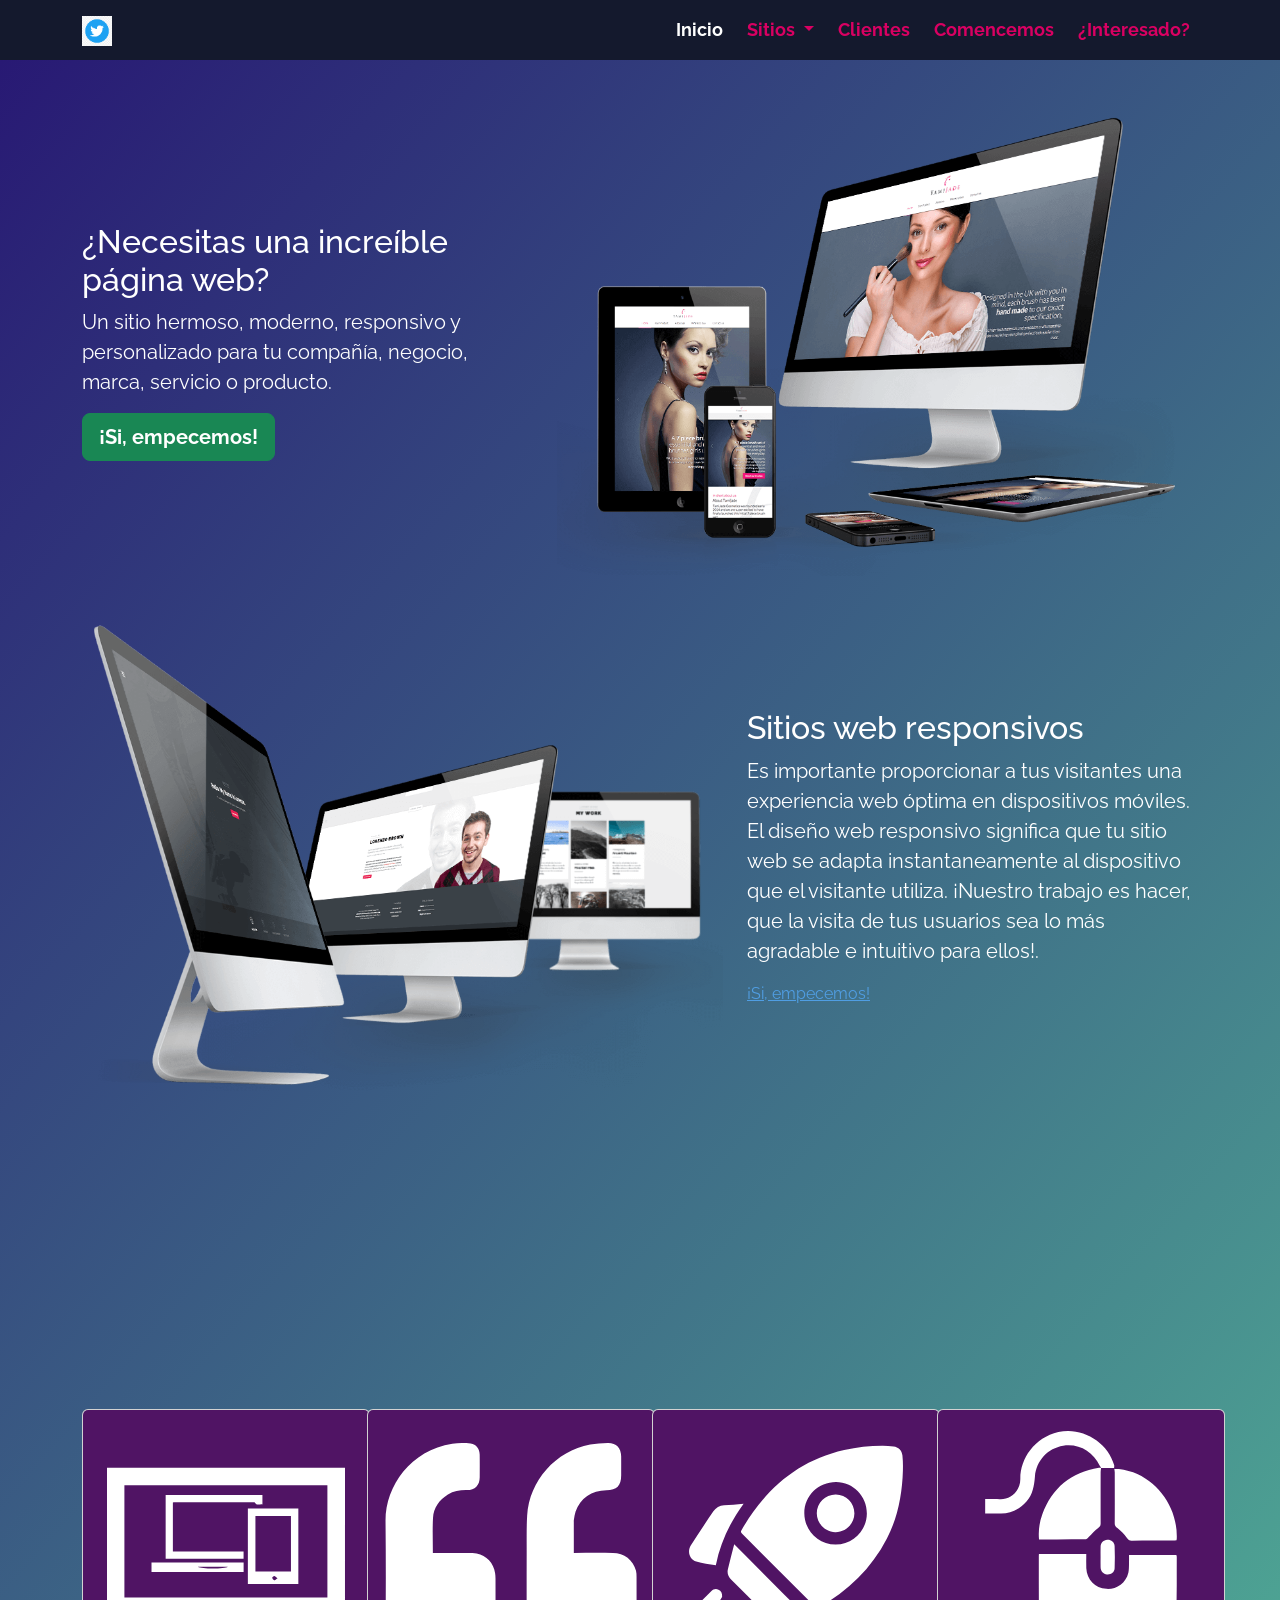
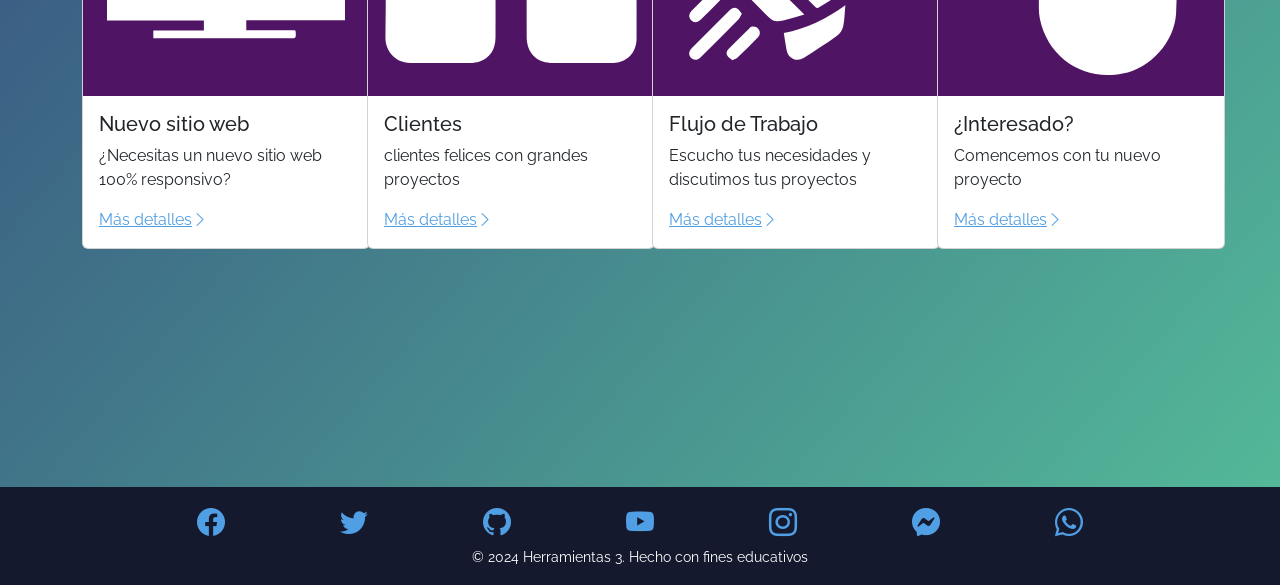
==== index.html @ d3cd4e5e "initial commit" ====
<!doctype html>
<html lang="en">
  <head>
    <meta charset="utf-8">
    <meta name="viewport" content="width=device-width, initial-scale=1">
    <title>Estudio de Carlos y Johan</title>
    <link href="https://cdn.jsdelivr.net/npm/bootstrap@5.3.3/dist/css/bootstrap.min.css" rel="stylesheet" integrity="sha384-QWTKZyjpPEjISv5WaRU9OFeRpok6YctnYmDr5pNlyT2bRjXh0JMhjY6hW+ALEwIH" crossorigin="anonymous">
    <link rel="stylesheet" href="https://cdn.jsdelivr.net/npm/bootstrap-icons@1.11.3/font/bootstrap-icons.min.css">
    <link rel="stylesheet" href="css/style.css">
    <link rel="preconnect" href="https://fonts.googleapis.com">
    <link rel="preconnect" href="https://fonts.gstatic.com" crossorigin>
    <link href="https://fonts.googleapis.com/css2?family=Raleway:ital,wght@0,100..900;1,100..900&display=swap" rel="stylesheet">
    <link rel="icon" href="img/icon1.png">
</head>

  <body>

    <!--***************** MAIN NAV *****************-->
    <nav class="navbar sticky-top navbar-expand-lg navbar-dark bg-dark">
      
      <div class="container">
        
        <a class="navbar-brand" href="index.html">
          <img src="img/icon1.png" alt="studio CJ">
        </a>

        <button
          class="navbar-toggler border-0"
          type="button"
          data-bs-toggle="collapse"
          data-bs-target="#navbarNavDropdown"
          aria-controls="navbarNardropdown"
          aria-expanded="false"
          aria-label="Toggle navigation"
          >
          <span class="navbar-toggler-icon"></span>
        </button>

        <div class="collapse navbar-collapse" id="navbarNavDropdown">
          <ul class="navbar-nav ms-lg-auto">
            <li class="nav-item">
              <a class="nav-link active" aria-current="page" href="index.html">Inicio</a>
            </li>
            <li class="nav-item dropdown">
              <a
                class="nav-link dropdown-toggle"
                href="#"
                role="button"
                data-bs-toggle="dropdown"
                aria-expanded="false"
                >
                Sitios
              </a>
              <ul class="dropdown-menu">
                <li><a class="dropdown-item" href="sitios.html#ultimos-proyectos">Últimos Proyectos</a></li>
                <li><a class="dropdown-item" href="sitios.html#single-page">Sitio<i>Single Page</i></a></li>
                <li><a class="dropdown-item" href="sitios.html#multi-page">Sitio<i>Multi Page</i></a></li>
              </ul>
            </li>
            
            <li class="nav-item">
              <a class="nav-link" href="clientes.html">Clientes</a>
            </li>
            
            <li class="nav-item">
              <a class="nav-link" href="comencemos.html">Comencemos</a>
            </li>

            <li class="nav-item">
              <a class="nav-link" href="contacto.html">¿Interesado?</a>
            </li>

          </ul>
        </div>
      </div>
    </nav>

    
    <!--***************** SECTION PPL *****************-->
    <main class="pt-5 bg-gradient-blue-green">
      <div class="container">
         <section class="row text-white align-items-lg-center mb-5">

          <article class="col-12 col-lg-5 mb-5">
            <h2>¿Necesitas una increíble página web?</h2>
            <p class="fs-5">Un sitio hermoso, moderno, responsivo y personalizado para tu compañía, negocio, marca, servicio o producto.</p>
            <a class="btn btn-success btn-lg fw-bold" href="#servicios">¡Si, empecemos!</a>
          </article>
          <article class="col-12 col-lg-7 mb-5">
            <img class="img-fluid" src="img/header-image.png" alt="¿Necesitas una increíble página web?">
          </article>

          <article class="col-12 col-lg-5 order-lg-1 mb-5">
            <h2>Sitios web responsivos</h2>
            <p class="fs-5">Es importante proporcionar a tus visitantes una experiencia web óptima en dispositivos móviles. El diseño web responsivo significa que tu sitio web se adapta instantaneamente al dispositivo que el visitante utiliza. ¡Nuestro trabajo es hacer, que la visita de tus usuarios sea lo más agradable e intuitivo para ellos!.</p>
            <a href="#servicios">¡Si, empecemos!</a>
          </article>
          <article class="col-12 col-lg-7 mb-5">
            <img class="img-fluid" src="img/header-image-2.png" alt="¿Necesitas una increíble página web?">
          </article>
         </section>


         <section id="servicios" class="row align-items-lg-center min-vh-100">

          <article class="col-12 col-md-6 col-xl-3">
            <div class="card max-auto mb-3" style="width: 18rem;">
              <img src="img/iconos_1.svg" class="card-img-top bg-third-color" alt="...">
              <div class="card-body">
                <h5 class="card-title">Nuevo sitio web</h5>
                <p class="card-text">¿Necesitas un nuevo sitio web 100% responsivo?</p>
                <a href="sitios.html" class="">Más detalles<i class="bi bi-chevron-right"></i></a>
              </div>
            </div>
          </article>

          <article class="col-12 col-md-6 col-xl-3">
            <div class="card max-auto mb-3" style="width: 18rem;">
              <img src="img/iconos_2.svg" class="card-img-top bg-third-color" alt="...">
              <div class="card-body">
                <h5 class="card-title">Clientes</h5>
                <p class="card-text">clientes felices con grandes proyectos</p>
                <a href="sitios.html" class="">Más detalles<i class="bi bi-chevron-right"></i></a>
              </div>
            </div>
          </article>

          <article class="col-12 col-md-6 col-xl-3">
            <div class="card max-auto mb-3" style="width: 18rem;">
              <img src="img/iconos_3.svg" class="card-img-top bg-third-color" alt="...">
              <div class="card-body">
                <h5 class="card-title">Flujo de Trabajo</h5>
                <p class="card-text">Escucho tus necesidades y discutimos tus proyectos</p>
                <a href="sitios.html" class="">Más detalles<i class="bi bi-chevron-right"></i></a>
              </div>
            </div>
          </article>
                    
          <article class="col-12 col-md-6 col-xl-3">
            <div class="card max-auto mb-3" style="width: 18rem;">
              <img src="img/iconos_4.svg" class="card-img-top bg-third-color" alt="...">
              <div class="card-body">
                <h5 class="card-title">¿Interesado?</h5>
                <p class="card-text">Comencemos con tu nuevo proyecto</p>
                <a href="sitios.html" class="">Más detalles<i class="bi bi-chevron-right"></i></a>
              </div>
            </div>
          </article>
          
         </section>
      </div>
    </main>


    <!--***************** FOOTER *****************-->
    <footer class="bg-dark p-3">
      <div class="container text-center">
        <nav class="d-flex justify-content-evenly">
          <a href="https://facebook.com" target="_blank"><i class="bi bi-facebook fs-3"></i></a>
          <a href="https://twitter.com" target="_blank"><i class="bi bi-twitter fs-3"></i></a>
          <a href="https://github.com" target="_blank"><i class="bi bi-github fs-3"></i></a>
          <a href="https://youtube.com" target="_blank"><i class="bi bi-youtube fs-3"></i></a>
          <a href="https://instagram.com" target="_blank"><i class="bi bi-instagram fs-3"></i></a>
          <a href="https://" target="_blank"><i class="bi bi-messenger fs-3"></i></a>
          <a href="https://whatsapp.com" target="_blank"><i class="bi bi-whatsapp fs-3"></i></a>
        </nav>
        <small class="text-white">&copy; 2024 Herramientas 3. Hecho con fines educativos</small>

      </div>
    </footer>

    <script src="https://cdn.jsdelivr.net/npm/bootstrap@5.3.3/dist/js/bootstrap.bundle.min.js" integrity="sha384-YvpcrYf0tY3lHB60NNkmXc5s9fDVZLESaAA55NDzOxhy9GkcIdslK1eN7N6jIeHz" crossorigin="anonymous"></script>
    <script src="js/main.js"></script>
  </body>
</html>
---- css/style.css ----
/* ************* Custom Properties ************* */
:root {
    --first-color: rgb(217, 0, 98);
    --first-alpha-color: rgba(217, 0, 98, 0.75);
    --second-color: rgb(20, 25, 45);
    --second-alpha-color: rgba(20, 25, 45, 0.75);
    --first-alpha-color: rgba(20, 25, 45, 0.75);
    --third-color: rgb(80, 20, 100);
    --third-alpha-color: rgba(80, 20, 100, 0.75);

    --link-color: rgb(80, 158, 227);

    --bg-color: rgb(245, 245, 245);
    --bg-alpha-color: rgba(245, 245, 245, 0.75);
}
/* ************* Reset Styles ************* */
body {
    font-family: "Raleway", sans-serif;
    font-optical-sizing: auto;

}

a {
    color: var(--link-color);
    transition: all 0.3 ease-out;
}

a:hover {
    color: var(--first-color);
}

/* ************* Botstrap Styles ************* */
.bg-dark {
    background-color: var(--second-color) !important;
}

.carousel-caption {
    z-index: 1;
}

.carousel-control-prev-icon {
    background-image:url("data:image/svg+xml,%3csvg xmlns='http://www.w3.org/2000/svg' viewBox='0 0 16 16' fill='%23d90062'%3e%3cpath d='M11.354 1.646a.5.5 0 0 1 0 .708L5.707 8l5.647 5.646a.5.5 0 0 1-.708.708l-6-6a.5.5 0 0 1 0-.708l6-6a.5.5 0 0 1 .708 0z'/%3e%3c/svg%3e")
}

.carousel-control-next-icon {
    background-image:url("data:image/svg+xml,%3csvg xmlns='http://www.w3.org/2000/svg' viewBox='0 0 16 16' fill='%23d90062'%3e%3cpath d='M4.646 1.646a.5.5 0 0 1 .708 0l6 6a.5.5 0 0 1 0 .708l-6 6a.5.5 0 0 1-.708-.708L10.293 8 4.646 2.354a.5.5 0 0 1 0-.708z'/%3e%3c/svg%3e")
}

.dropdown-item {
    color: var(--first-alpha-color);
    font-weight: bold;
}

.dropdown-item:hover {
    color: var(--third-alpha-color);
    font-weight: bold;
}

.navbar-brand img {
    width: auto;
    height: 30px;
}

.navbar-dark .navbar-toggler {
    --bs-navbar-toggler-icon-bg: url("data:image/svg+xml,%3csvg xmlns='http://www.w3.org/2000/svg' viewBox='0 0 30 30'%3e%3cpath stroke='rgba%28255, 255, 255, 1%29' stroke-linecap='round' stroke-miterlimit='10' stroke-width='2' d='M4 7h22M4 15h22M4 23h22'/%3e%3c/svg%3e");
    transition: all 0.3s ease-out;
}

.navbar-dark .navbar-toggler:hover {
    --bs-navbar-toggler-icon-bg: url("data:image/svg+xml,%3csvg xmlns='http://www.w3.org/2000/svg' viewBox='0 0 30 30'%3e%3cpath stroke='rgba%28217, 0, 98, 0.55%29' stroke-linecap='round' stroke-miterlimit='10' stroke-width='2' d='M4 7h22M4 15h22M4 23h22'/%3e%3c/svg%3e");
    opacity: 0.75;
}

.nav-item {
    transition: all 0.3s ease-out;
}

.nav-item:hover {
    background-color: var(--first-color);
}

.nav-link {
    margin-left: 0.5rem;
    color: var(--first-color);
    font-size: 1.15rem;
    font-weight: bold;
}

.nav-link:hover {
    color: var(--bs-white);
}

/* ************* My Styles ************* */
.bg-gradient-blue-green {
    background-color: rgba(83, 184, 224, 0.91);
    background-image: linear-gradient(
        135deg,
        rgba(47, 145, 224, 0.91),
        rgba(7, 31, 51, 0.97) 79%        
    );
    background-image: linear-gradient(
        131deg,
        rgb(40, 25, 116),
        rgba(83, 184, 152, 1)
        /*rgba(28, 118, 173, 0.92)*/
        
        /*background-image: linear-gradient(
        131deg,
        rgba(28, 118, 173, 0.92),
        rgba(83, 184, 152, 1)        );*/

    );
}

.bg-color {
    background-color: var(--bg-color);
}

.bg-alpha-color {
    background-color: var(--bg-alpha-color);
}

.text-first-color {
    color: var(--first-color);
}

.bg-second-alpha-color {
    background-color: var(--second-alpha-color);
}

.bg-hero-image {
    background-image: var(--bg-image);
    background-repeat: no-repeat;
    background-size: cover;
    background-position: center;
}

.bg-third-color {
    background-color: var(--third-color);
}

/* // X-Small devices (portrait, phones, less than 576px) */
/* // No media query for 'xs' since this is the default in Bootstrap */
/* // Small devices (ladscape, phones, 576px and up) */
@media (min-width: 576px) {

}

/* // Medium devices (tablets, 768px and up) */
@media (min-width: 768px) {
    
}

/* // Large devices (desktop, 992px and up) */
@media (min-width: 992px) {
    .nav-item:hover {
        background-color: transparent;
    }    
}

/* // X-Large devices (large desktops, 1200px and up) */
@media (min-width: 1200px) {
    
}

/* // XX-Large devices (larger desktop, 1400px and up) */
@media (min-width: 1400px) {
    
}
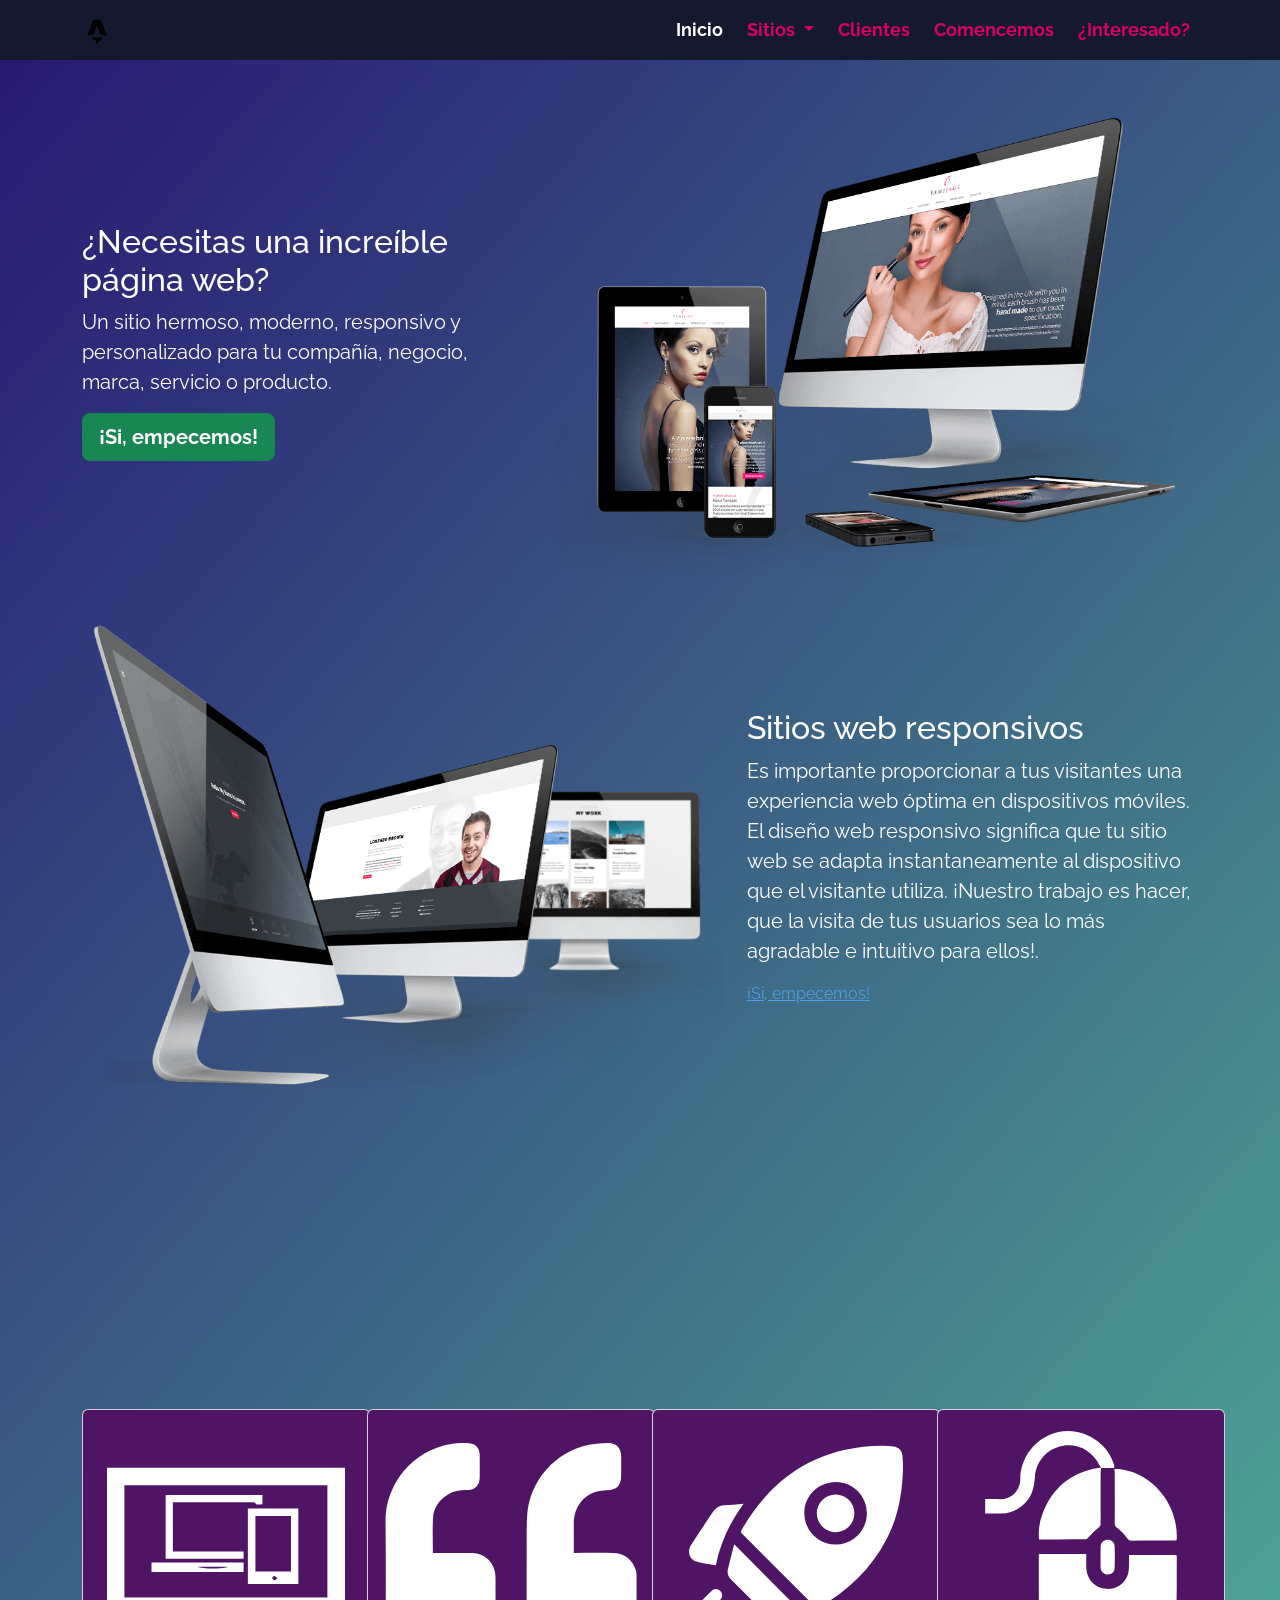
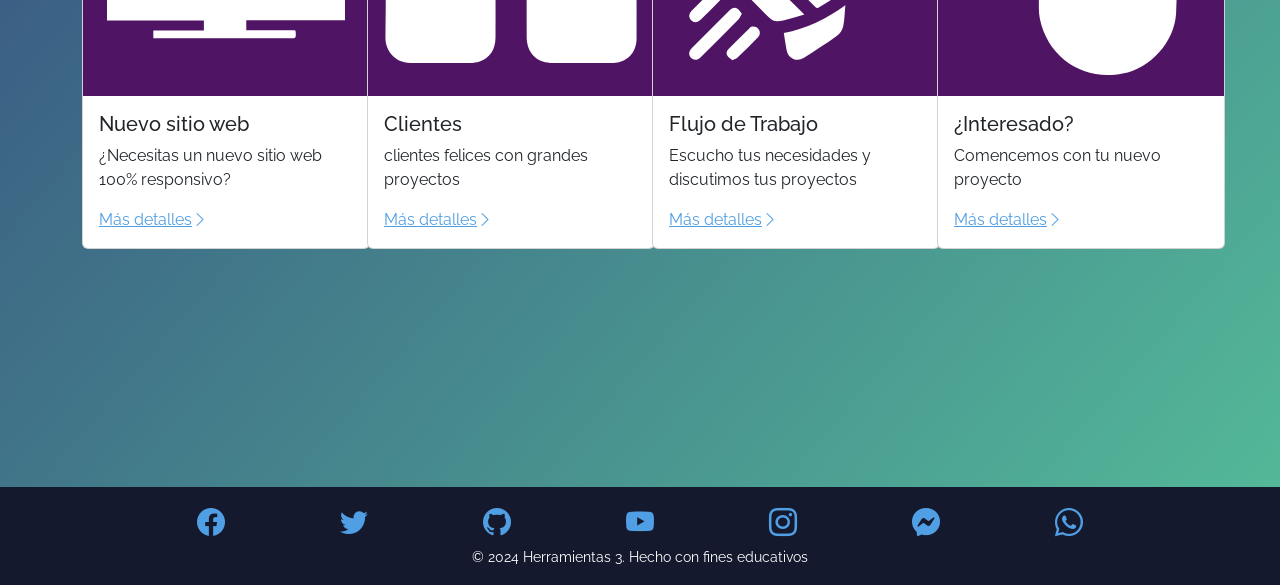
==== commit f7f10401: "Actualizamos el ícono principal cambiando el anterior que era el de twitter por el de astro framewor" ====
--- a/index.html
+++ b/index.html
@@ -10,7 +10,7 @@
     <link rel="preconnect" href="https://fonts.googleapis.com">
     <link rel="preconnect" href="https://fonts.gstatic.com" crossorigin>
     <link href="https://fonts.googleapis.com/css2?family=Raleway:ital,wght@0,100..900;1,100..900&display=swap" rel="stylesheet">
-    <link rel="icon" href="img/icon1.png">
+    <link rel="icon" href="img/favicon.svg">
 </head>
 
   <body>
@@ -21,7 +21,7 @@
       <div class="container">
         
         <a class="navbar-brand" href="index.html">
-          <img src="img/icon1.png" alt="studio CJ">
+          <img src="img/favicon.svg" alt="studio CJ">
         </a>
 
         <button
